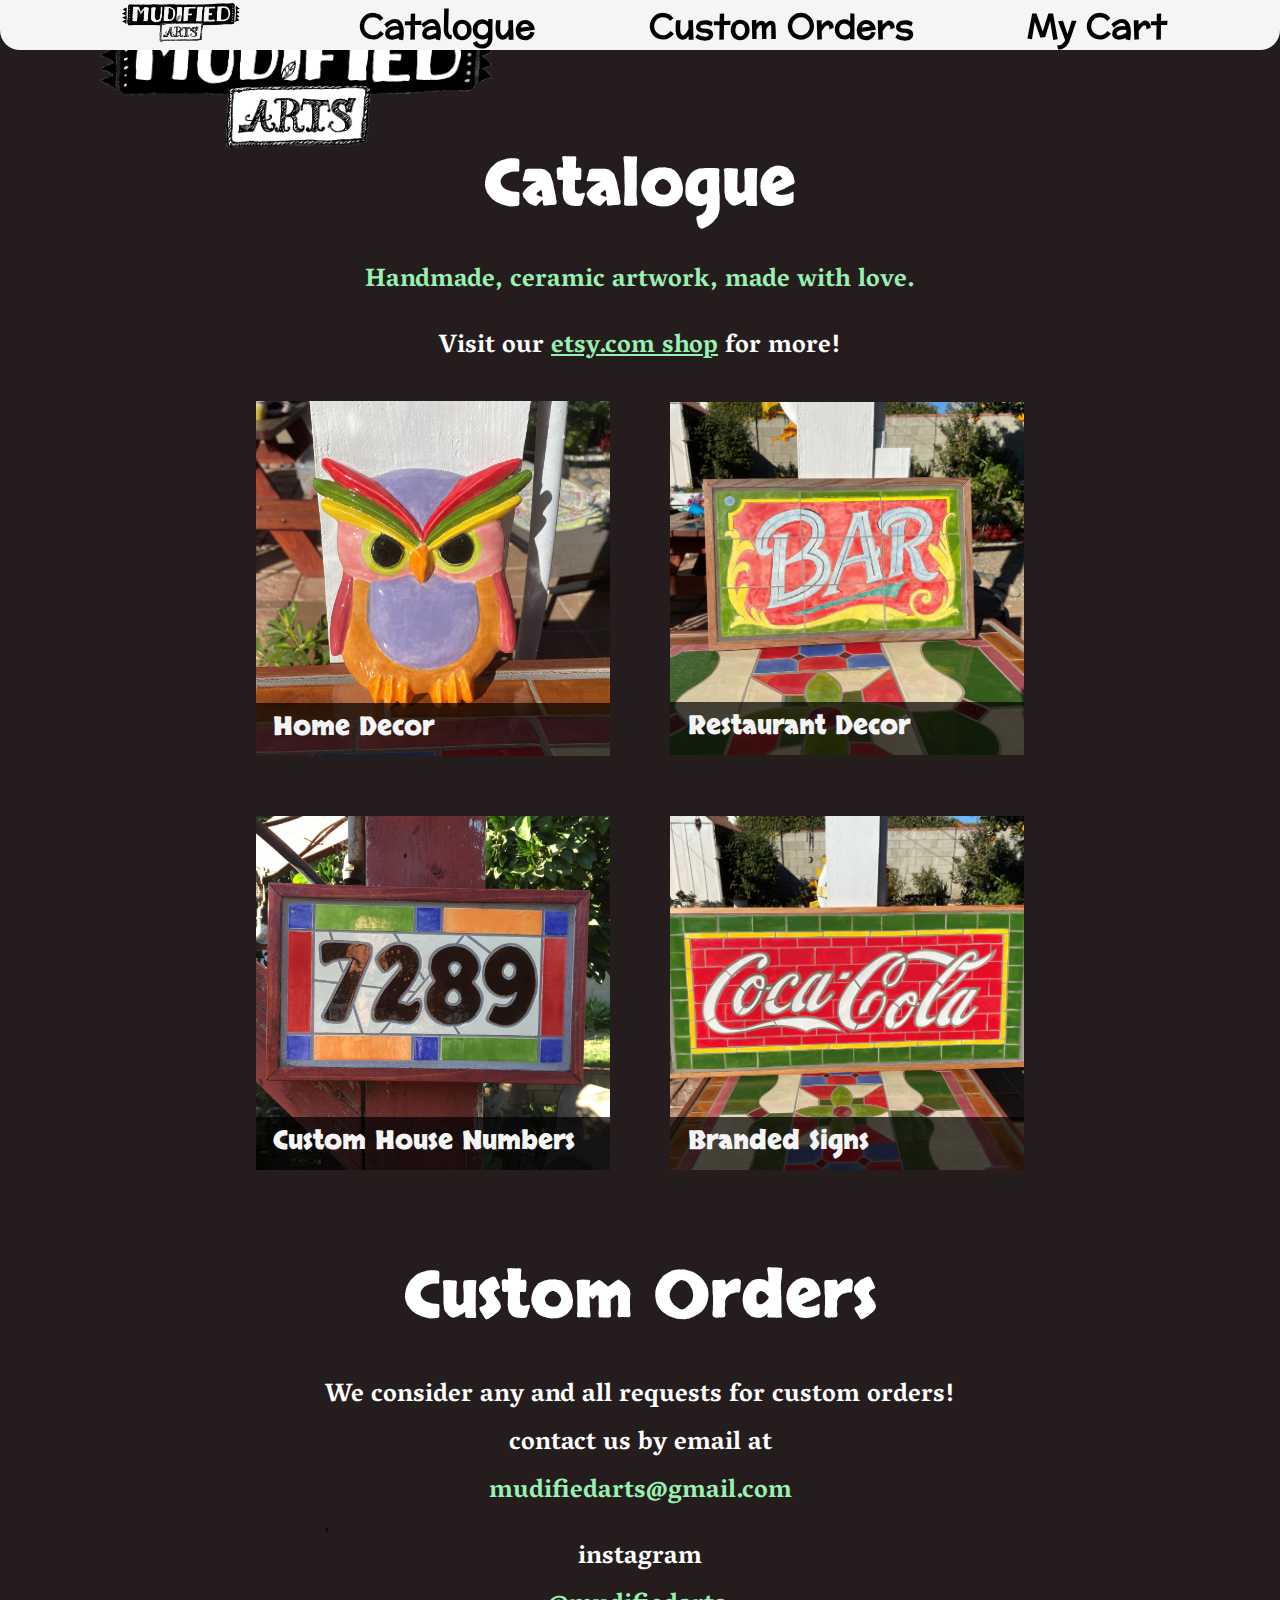
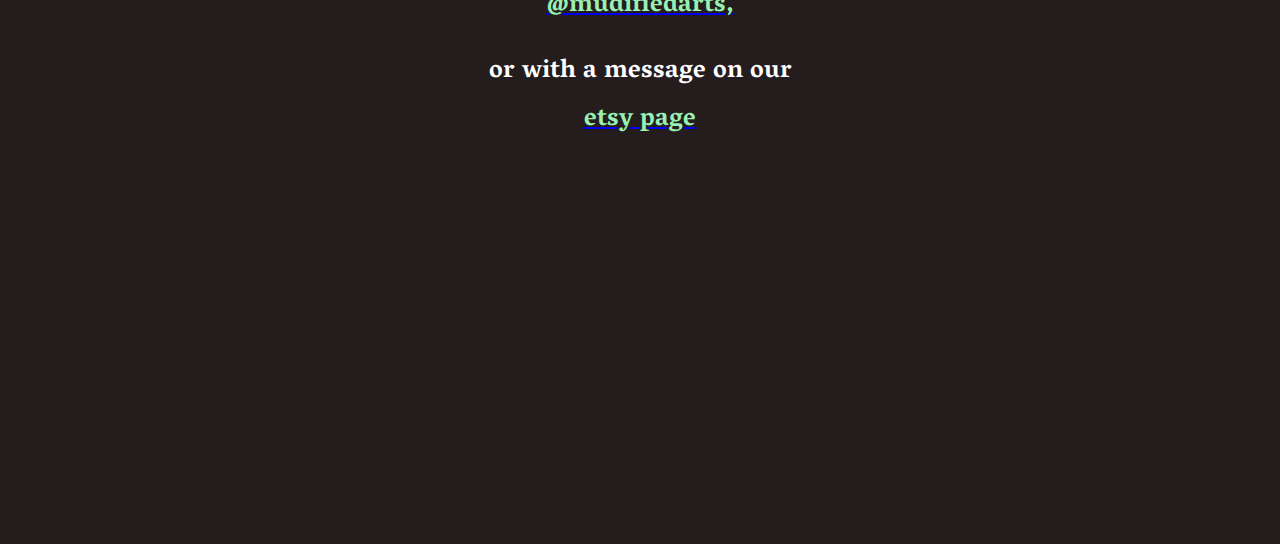
==== WDDFinal/index.html @ 08b48af6 "Added Files for WDD Project" ====
<!doctype html>

<head>

  <title> Home - Mudified Arts</title>
  <link rel="stylesheet" href="assets/css/main.css">
  <link rel="stylesheet" href="assets/css/displays.css">
  <link rel="preconnect" href="https://fonts.gstatic.com">
<link href="https://fonts.googleapis.com/css2?family=Changa+One:ital@0;1&family=McLaren&family=Skranji:wght@400;700&family=Vesper+Libre:wght@400;500;700;900&display=swap" rel="stylesheet"> 

</head>
<body>
<!-- Cart Popup -->
<div id="cartPopup">
  <div id="popupParent">
  <div id="cartButton"><img src="assets/images/xbutton.png" style="width: 70%;" alt=""></div>
  <div id="cartImage"><img style="width: 100%;" src="assets/images/cart.png" alt=""></div>
  <h2>Cart Contents</h2>
  <h3>It looks like your cart is empty... for now!</h3>
  </div>
</div>


<!-- Nav Bar -->
  <nav id="navbar">
    <div class="navItem" id="homeNav">          <a href="#landingImage"><img src="assets/images/logo.png" alt="Logo"></a></div>
    <div class="navItem" id="catalogueNav">     <a href="#catalogue"><h2>Catalogue</h2></a></div>
    <div class="navItem" id="customOrdersNav">  <a href="#custom"><h2>Custom Orders</h2></a></div>
    <div class="navItem" id="cartNav">           <h2>My Cart</h2></div>
  </nav>
  <div id="hiddenbar"></div>

<!-- First image with table, and logo -->
  <div id="landingImage">
    <img src="assets/images/table2.png" alt="">
    <div id="logo">
      <!-- <h2>Ceramics Co., Northridge, California</h2> -->
      <img src="assets/images/logoWhite.png" style="width: 100%;" alt="">
      </div>
  </div>

<!-- Catalogue View  -->
  <div id="catalogue">
      <div class="title">
        <h2 class="subtitle">Catalogue</h2>
        <h3 class="greenText">Handmade, ceramic artwork, made with love.</h3> <br> 
          <h3 class="subSubtitle">Visit our <a href="https://www.etsy.com/shop/MudifiedArts?ref=shop_sugg">etsy.com shop</a>
           for more! </h3>
      </div>

      <!-- ONLY PUT SQUARE IMAGES IN THESE CARDS -->
      <div id="cardHolder">  
        <div class="catalogueCard" id="homeDecor">
          <div class="imgRow" id="caro1">
            <img src="assets/images/owl.JPG" alt="">
            <img src="assets/images/skull.JPG" alt="">
            <img src="assets/images/turtle.JPG" alt="">
          </div>

          <div class="textHolder">
            <h3>Home Decor</h3>
            <h4>Accent pieces to color, class, and coziness to any home. </h4>
          </div>
          
        </div>
        <div class="catalogueCard" id="restaurantDecor">
          <div class="imgRow" id="caro2">
            <img src="assets/images/bar2.JPG" alt="">
            <img src="assets/images/cafe.JPG" alt="">
            <img src="assets/images/bar.JPG" alt="">
          </div>

          <div class="textHolder">
            <h3>Restaurant Decor</h3>
            <h4>Stylish signs that provide ambience and add to the genuine feel of a business. </h4>
          </div>
          
        </div>
        <div class="catalogueCard" id="customHouseNumbers">
          <div class="imgRow" id="caro3">
            <img src="assets/images/7289.JPG" alt="">
            <img src="assets/images/589.png" alt="">
            <img src="assets/images/5049.JPG" alt="">
          </div>

          <div class="textHolder">
            <h3>Custom House Numbers</h3>
            <h4>In simple or more complex styles, these signs are sure to make your home stand out 
              and welcome in your visitors.</h4>
          </div>
          
        </div>
        <div class="catalogueCard" id="corporateSignage">
          <div class="imgRow" id="caro4">
            <img src="assets/images/coke.JPG" alt="">
            <img src="assets/images/joe.JPG" alt="">
            <img src="assets/images/sees.JPG" alt="">
          </div>

          <div class="textHolder">
            <h3>Branded Signs</h3>
            <h4>For enthusiasts or owners, who want to see their logo made into timeless a work of art.</h4>
          </div>
          
        </div>
      </div>
  </div>

<!--Custom Orders (really just a "contact us")  -->
  <div id="custom">
    <h2 class="subtitle">Custom Orders</h2>
    <h3 class="subSubtitle">We consider any and all requests for custom orders! <br>
        contact us by email at </h3> <h3 class="greenText">mudifiedarts@gmail.com</h3>, <br>
        <h3 class="subSubtitle">instagram</h3> <a href="https://www.instagram.com/mudifiedarts/"><h3 class="greenText">@mudifiedarts,</h3></a> <br>
        <h3 class="subSubtitle">or with a message on our</h3> <a href="https://www.etsy.com/shop/MudifiedArts?ref=shop_sugg"><h3 class="subSubtitle greenText">etsy page</h3></a>

  </div>

    <script src="assets/js/script.js"></script>

</body>

</html>
---- WDDFinal/assets/css/main.css ----
html {
    scroll-behavior: smooth;
}

body {
    background-color: #251D1D;
    display: flex;
    flex-direction: column;
    align-items: center;
    justify-content: center;
    margin-bottom: 400px;
}

#landingImage {
    width: 100%;
    position: relative;
}

#landingImage img{
    top: 0%;
    left: 0%;
    width: 100%;
}


#logo {
    position: absolute;
    width: 35%;
    left: 5%;
    top: 10%;
    display: flex;
    flex-direction: column;
    align-items: center;
    margin: 0%;
}

#logo h2 {
    margin: 0px;
    color: white;
    /* -webkit-text-stroke: black 1px; */
    font-size: 1.8vw;
    text-align: center;
}

#navbar {
    z-index: 11;
    position: fixed;
    top: -50px;
    left: 0px;
    width: 100%;
    height: 50px;
    display: flex;
    justify-content: space-evenly;
    align-items: center;
    background-color: whitesmoke;
    transition: top 0.5s;
    margin-right: 10px;
    border-bottom-left-radius:  20px;
    border-bottom-right-radius: 20px;
}

.navItem {
    height: 100%;
    font-size: 2.5vh;
    font-family: 'McLaren', cursive;
}

.navItem a {
    text-decoration: none;
    color: black;
}

.navItem h2 {
    position: relative;
    top: 50%;
    transform: translateY(-50%);
    margin: 0px;
}


#cartNav:hover {
    cursor: pointer;
}

#cartPopup {
    height: 90%;
    width: 25%;
    border-top-left-radius: 5vw;
    border-bottom-left-radius: 5vw;
    background-color: white;
    z-index: 111;
    position: fixed;
    left: 100%;
    top: 2%;
    transition: left 0.5s;
    display: flex;
    justify-content: center;
    align-items: center;
}

#popupParent {
    position: relative;
    width: 100%;
    height: 100%;
}

#popupParent h2 {
    position: absolute;
    letter-spacing: .1vw;
    font-size: 2.5vw;
    top: 10%;
    left: 8%;
    /* font-family: 'Changa One', cursive; */
    /* font-family: 'McLaren', cursive; */
    font-family: 'Skranji', cursive; font-weight: 400;
}

#popupParent h3 {
    position: absolute;
    font-size: 1.7vw;
    top: 22.5%;
    left: 8%;
    margin-right: 8%;
    font-family: 'Vesper Libre', serif;
}

#cartButton {
    position: absolute;
    width: 10%;
    padding: 5%;
    top: 2%;
    left: 2%;
}

#cartButton:hover {
    cursor: pointer;
}

#cartImage {
    position: absolute;
    bottom: 10%;
    left: 50%;
    transform: translateX(-50%);
    width: 65%;
    padding: 5%;
}

#homeNav img {
    height: 90%;
}

.hidden {
    display: none;
}

#hiddenbar {
    position: fixed;
    top: 0px;
    left: 0px;
    width: 100%;
    height: 20px;
    opacity: 0;
    z-index: 10
}

#catalogue {
    width: 100%;
    display: flex;
    flex-direction: column;
    align-items: center;
}

 .title {
    margin-top: 5%;
    text-align: center;
    color: white;
}

 .subtitle{
    text-align: center;
    color: white;
    font-size: 5vw;
    margin-bottom: 5%;
    /* font-family: 'Changa One', cursive; */
    /* font-family: 'McLaren', cursive; */
    font-family: 'Skranji', cursive;
}

.subSubtitle, .greenText{
    text-align: center;
    font-size: 2vw;
    margin: 0%;
    color: white;
    font-family: 'Vesper Libre', serif;
}

.greenText {
    color: rgb(152, 240, 179);
}

.subSubtitle a {
    color: rgb(152, 240, 179);
}

#cardHolder {
    display: flex;
    width: 80%;
    margin: 0%;
    flex-direction: row;
    flex-wrap: wrap;
    align-items: center;
    justify-content: center;
}

.catalogueCard {
    width:  35%;
    background-color: none;
    margin: 3%;
    position: relative;
    z-index: 5;
    overflow: hidden;
}

.catalogueCard .imgRow {
    display: flex;
    position: relative;
    transition: 1s left;
    margin: -1%;
    left: 0px;
}


.catalogueCard .textHolder {
    position: absolute;
    width: 100%;
    height: 100%;
    left: 0%;
    top: 85%;
    margin: 0px;
    background-color: rgba(0, 0, 0, 0.699);
    transition: top 0.5s;
}

.catalogueCard h3{
    position: absolute;
    left: 5%;
    top: 2%;
    margin: 0px;
    color: whitesmoke;
    font-size: 2vw;
    font-family: 'Skranji', cursive;
    /* font-family: 'McLaren', cursive; */
}

.catalogueCard h4 {
    color: whitesmoke;
    font-size: 1.5vw;
    font-family: 'Vesper Libre', serif;
    margin: 5%;
    position: absolute;
    top: 20%;
}

.catalogueCard img {
    width: 100%;
    height: 100%;
}
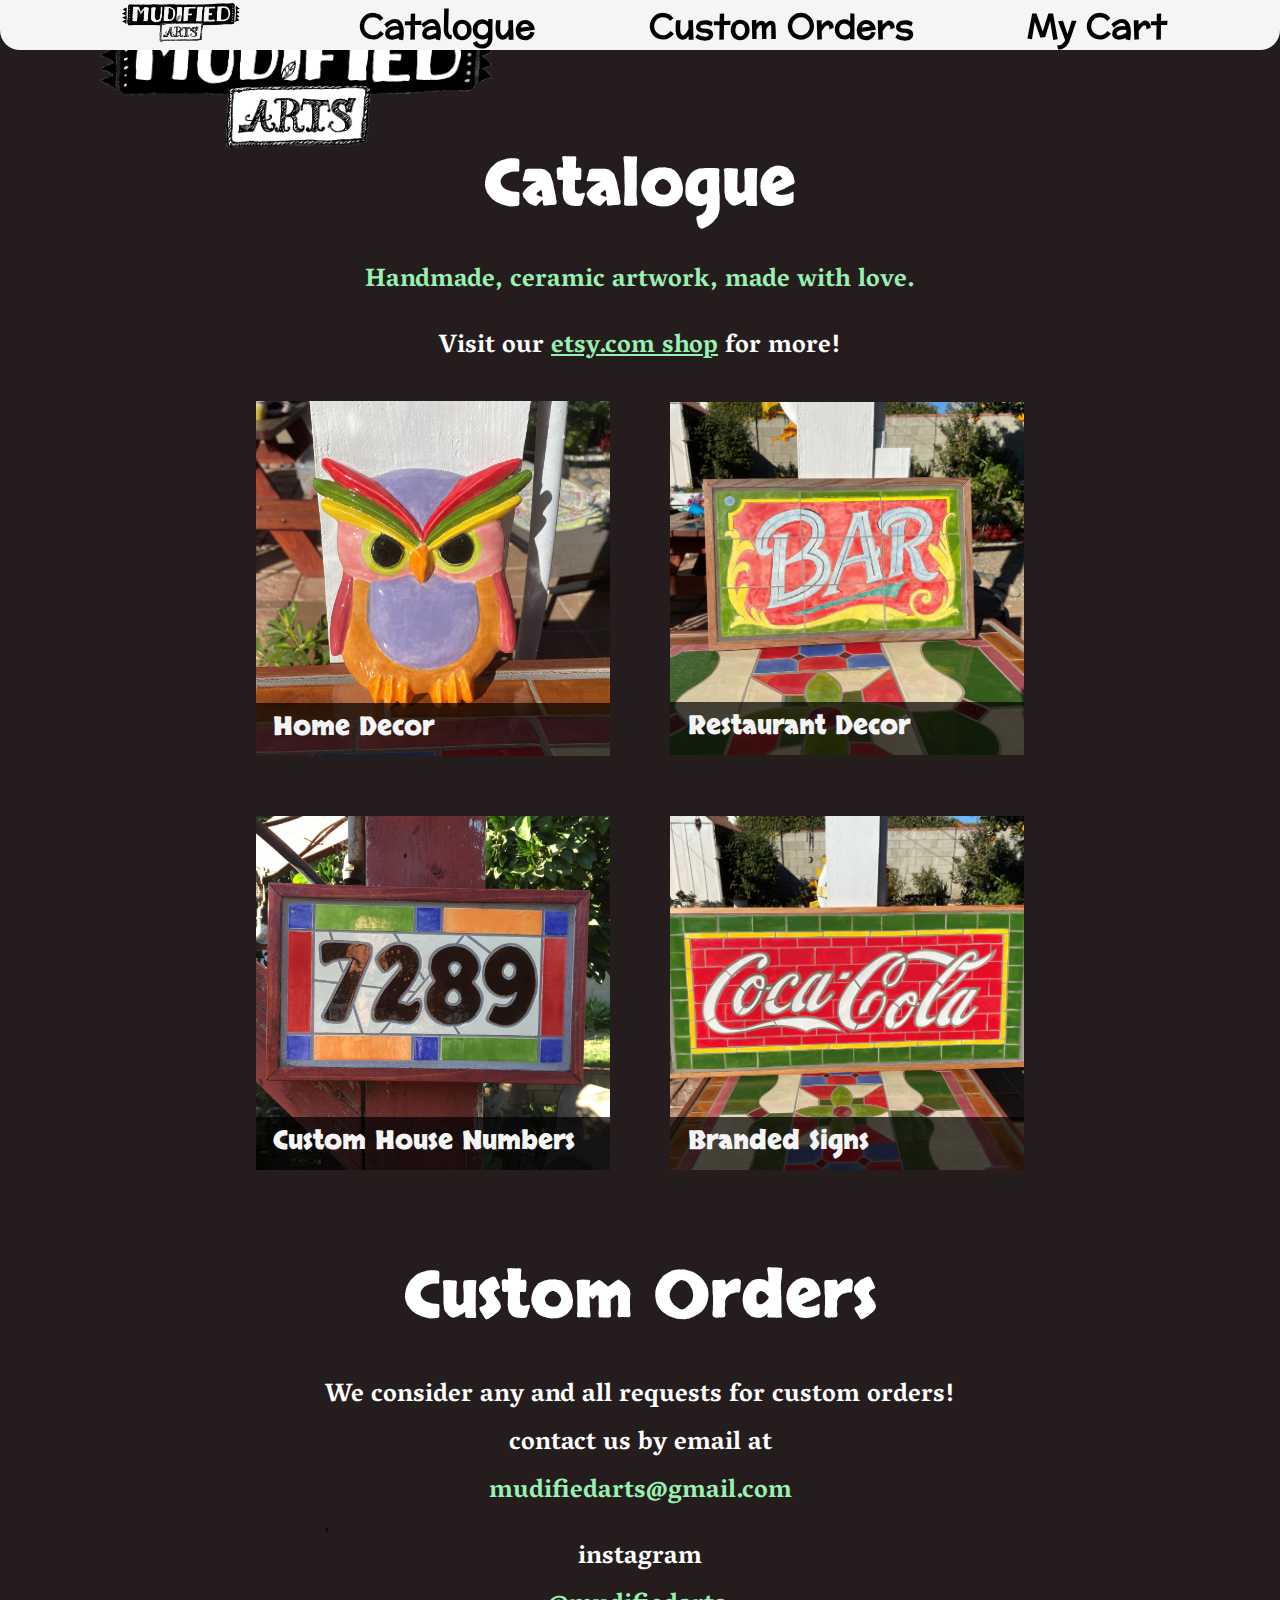
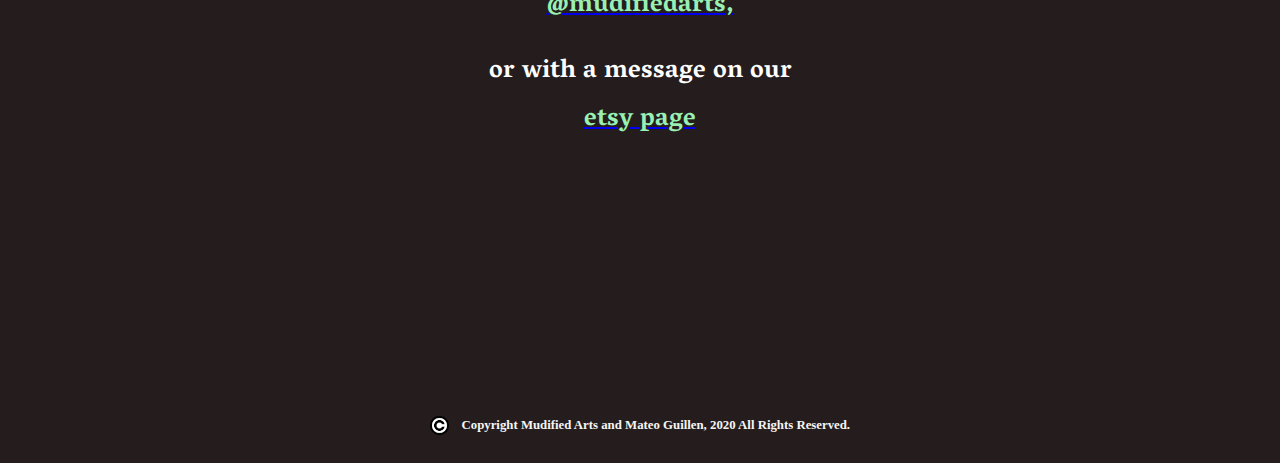
==== commit 92348dff: "Added Copyright" ====
--- a/WDDFinal/index.html
+++ b/WDDFinal/index.html
@@ -113,9 +113,13 @@
         contact us by email at </h3> <h3 class="greenText">mudifiedarts@gmail.com</h3>, <br>
         <h3 class="subSubtitle">instagram</h3> <a href="https://www.instagram.com/mudifiedarts/"><h3 class="greenText">@mudifiedarts,</h3></a> <br>
         <h3 class="subSubtitle">or with a message on our</h3> <a href="https://www.etsy.com/shop/MudifiedArts?ref=shop_sugg"><h3 class="subSubtitle greenText">etsy page</h3></a>
-
   </div>
 
+  <div id="copyright">
+    <img src="assets/images/copyright.png" alt="">
+    <h5>Copyright Mudified Arts and Mateo Guillen, 2020 All Rights Reserved.</h5> 
+  </div>
+  
     <script src="assets/js/script.js"></script>
 
 </body>
--- a/WDDFinal/assets/css/main.css
+++ b/WDDFinal/assets/css/main.css
@@ -8,7 +8,6 @@
     flex-direction: column;
     align-items: center;
     justify-content: center;
-    margin-bottom: 400px;
 }
 
 #landingImage {
@@ -266,3 +265,19 @@
     height: 100%;
 }
 
+#copyright {
+    margin-top: 20%;
+    display: flex;
+    justify-content: center;
+    align-items: center;
+}
+
+#copyright img{
+    width: 1.5%;
+    margin-right: 1%;
+}
+
+h5 {
+    color: whitesmoke;
+    font-size: 1vw;
+}